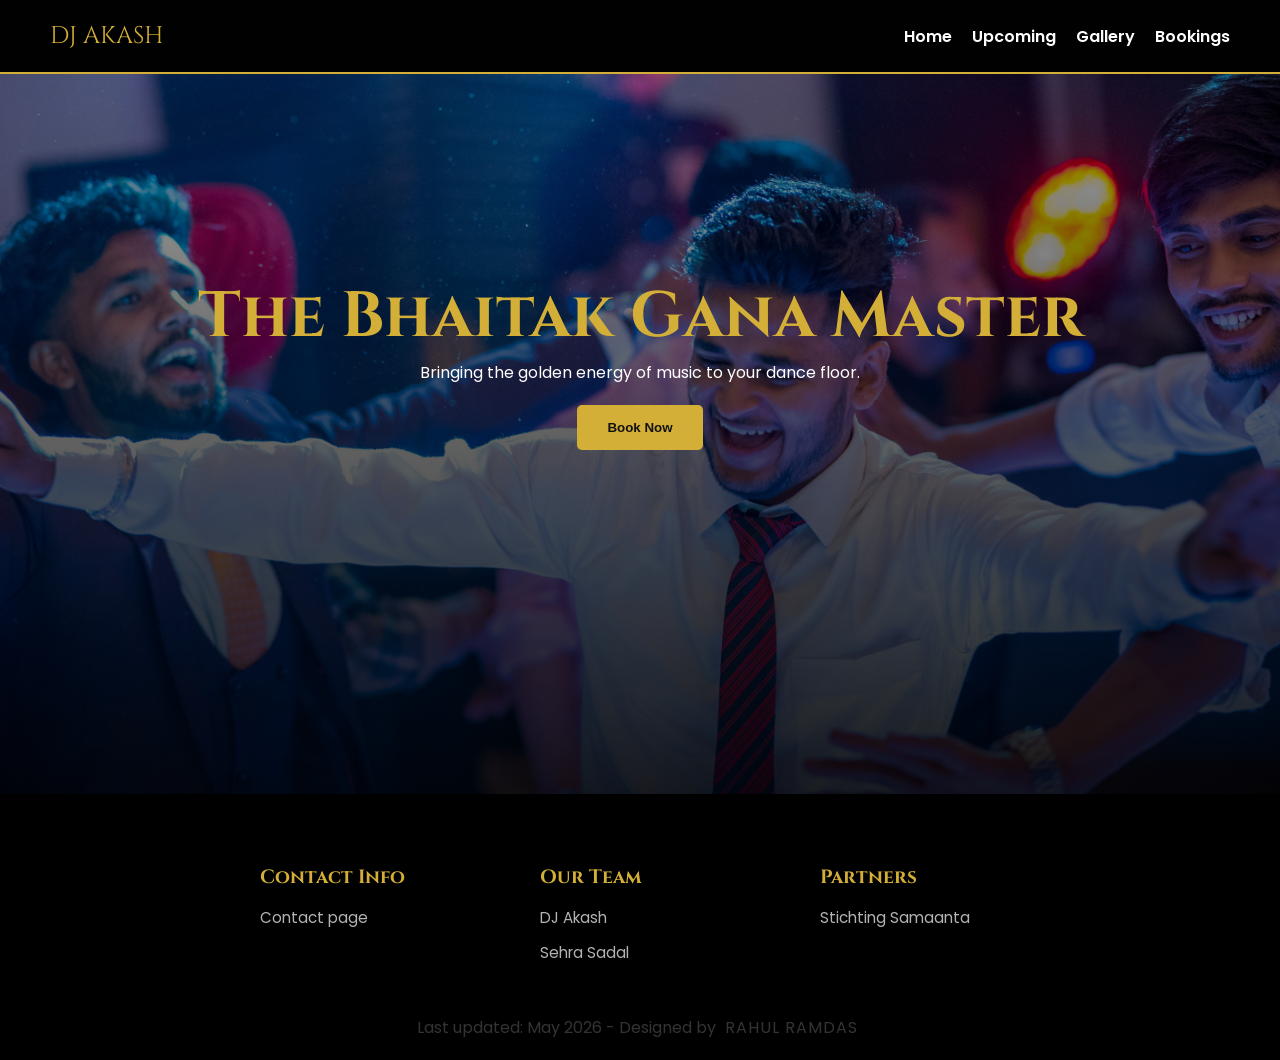
==== index.html @ 191966ba "temp image vervangen" ====
<!DOCTYPE html>
<html lang="en">

    <!-- ================================================= -->
    <!-- ================================================= -->
    <!-- ================================================= -->  
                          <!-- header -->
    <!-- ================================================= -->
    <!-- ================================================= -->
    <!-- ================================================= -->
<head>
    <meta charset="UTF-8">
    <meta name="viewport" content="width=device-width, initial-scale=1.0">
    <title>DJ Akash</title>
    <link rel="stylesheet" href="style.css">
    <link rel="icon" type="images/png" href="images/vinyl-record.png">
    <link href="https://fonts.googleapis.com/css2?family=Cinzel:wght@700&family=Poppins:wght@300;400;600&display=swap" rel="stylesheet">
</head>
<body>

    <nav>
        <div class="logo">DJ AKASH</div>
        <ul>
            <li><a href="#home" onclick="showPage('home')">Home</a></li>
            <li><a href="#upcoming" onclick="showPage('upcoming')">Upcoming</a></li>
            <li><a href="#gallery" onclick="showPage('gallery')">Gallery</a></li>
            <li><a href="#contact" onclick="showPage('contact')">Bookings</a></li>
        </ul>
    </nav>


    <!-- ================================================= -->
    <!-- ================================================= -->
    <!-- ================================================= -->  
                          <!-- home -->
    <!-- ================================================= -->
    <!-- ================================================= -->
    <!-- ================================================= -->

    <section id="home" class="page active hero-bg">
        <div class="hero">
            <h1>The Bhaitak Gana Master</h1>
            <p>Bringing the golden energy of music to your dance floor.</p>
            <button class="gold-btn" onclick="showPage('contact')">Book Now</button>
        </div>
    </section>

    <!-- ================================================= -->
    <!-- ================================================= -->
    <!-- ================================================= -->
                    <!-- Upcoming events -->
    <!-- ================================================= -->
    <!-- ================================================= -->
    <!-- ================================================= -->

    <section id="upcoming" class="page">
        <h2>Upcoming Events!</h2>
        <div class="event-list">
            <div class="event-card" onclick="openFlyer('images/karaokeevent.png')">
                <div class="date">25 MEI</div>
                <div class="details">
                    <h3>Karaoke Event bij Stichting Samaanta</h3>
                    <p>Het 25e jubilieum van de Familiesportdag!</p>
                    <p>Tijd: 12.30 tot max 15.00</p>
                    <p>Locatie: Sportpark Schenkel - Capelseweg 31, 2907 XA, Capelle aan den IJssel</p>
                </div>
            </div>
            <div class="event-card" onclick="openFlyer('images/reunievent.jpeg')">
                <div class="date">14 JUNI</div>
                <div class="details">
                    <h3>Reünie Party Lloret de Mar - BOMBOL EDITION</h3>
                    <p>DJ AKASH & SIRODJENI LONDA KE NAACH</p>
                    <p>Karaoke, Baithak Gana en Live voetbal kijken!</p>
                    <p>Tijd: 17:00 tot 00:00</p>
                    <p>Locatie: SVH Noordweg 74 Den Haag</p>
                </div>
            </div>
        </div>
    </section>

    <!-- ================================================= -->
    <!-- ================================================= -->
    <!-- ================================================= -->
                        <!-- Gallery -->
    <!-- ================================================= -->
    <!-- ================================================= -->
    <!-- ================================================= -->

    <section id="gallery" class="page">
        <h2>Past Events</h2>
        <div class="gallery-container">
            <div class="event-group">
                <h3>DJ Optreden Schoonhoven - Bday!</h3>
                <div class="grid">
                    <img src="images/temp.jpg" alt="Event">
                    <img src="images/temp.jpg" alt="Event">
                </div>
            </div>
            <!-- Template voor "oude" events. -->
            <!-- <div class="event-group">
                <h3>Bollywood Gala (Jan 2025)</h3>
                <div class="grid">
                    <img src="images/temp.jpg" alt="Event">
                    <img src="images/temp.jpg" alt="Event">
                </div> -->
            </div>
        </div>
    </section>

    <!-- ================================================= -->
    <!-- ================================================= -->
    <!-- ================================================= -->
                        <!-- Contact -->
    <!-- ================================================= -->
    <!-- ================================================= -->
    <!-- ================================================= -->

    <section id="contact" class="page">
        <h2>Get In Touch</h2>
        <form action="https://formspree.io/f/xzdonbjg" method="POST">
            <input type="text" name="name" placeholder="Your Name" required>
            <input type="email" name="_replyto" placeholder="Your Email" required>
            <textarea name="message" placeholder="Event Details & Date" required></textarea>
            
            <input type="hidden" name="_next" value="https://dj-akash.com/#thanks">
            
            <button type="submit" class="gold-btn">Send Inquiry</button>
        </form>
    </section>

    <!-- ================================================= -->
    <!-- ================================================= -->
    <!-- ================================================= -->
                        <!-- Thanks -->
    <!-- ================================================= -->
    <!-- ================================================= -->
    <!-- ================================================= -->


    <section id="thanks" class="page">
        <div style="text-align: center; margin-top: 50px;">
            <h1 style="color: var(--gold); font-family: 'Cinzel', serif;">✨ Thanks! ✨</h1>
            <p>Your message has been sent successfully.</p>
            <p>DJ Ramdas will get back to you shortly to confirm the details.</p>
            <button class="gold-btn" onclick="showPage('home')">Back to Home</button>
        </div>
    </section>

    <script src="script.js"></script>
</body>

    <!-- ================================================= -->
    <!-- ================================================= -->
    <!-- ================================================= -->  
                          <!-- footer -->
    <!-- ================================================= -->
    <!-- ================================================= -->
    <!-- ================================================= -->

<body>
    <footer>
        
<div class="footerContainer">

    <div class="footerColumn">
        <h3>Contact Info</h3>
        <ul>
            <li><a href="#" onclick="showPage('contact')">Contact page</a></li>
            <!-- <li><a href="mailto:info@dj-akash.com">info@dj-akash.com</a></li> -->
        </ul>
    </div>

    <div class="footerColumn">
        <h3>Our Team</h3>
        <ul>
            <li><a>DJ Akash</a></li>
            <li><a>Sehra Sadal</a></li>
        </ul>
    </div>

    <div class="footerColumn">
        <h3>Partners</h3>
        <ul>
            <li><a href="https://www.samaanta.nl/">Stichting Samaanta</a></li>
        </ul>
    </div>

</div>


    <div class="footerBottom">
        <p><a>Last updated: May 2026 - Designed by <span class="designer">Rahul Ramdas</span></a></p>
    </div>
</footer>


<!-- Flyer pop up code -->
<div id="flyerModal" class="modal-overlay" onclick="closeFlyer()">
    <div class="modal-content" onclick="event.stopPropagation()">
        <span class="close-btn" onclick="closeFlyer()">&times;</span>
        <img id="modalImg" src="" alt="Event Flyer" class="flyer-img">
</div>


</body>    
</html>
---- style.css ----
:root {
    --gold: #D4AF37;
    --black: #121212;
    --dark-grey: #1f1f1f;
    --white: #ffffff;
    --testgreen: #00ff00;
}

body {
    margin: 0;
    font-family: 'Poppins', sans-serif;
    background-color: var(--black);
    color: var(--white);
    overflow-x: hidden;
}

nav {
    display: flex;
    justify-content: space-between;
    align-items: center;
    padding: 20px 50px;
    background: rgba(0, 0, 0, 0.9);
    border-bottom: 2px solid var(--gold);
    position: sticky;
    top: 0;
    z-index: 1000;
}

.logo {
    font-family: 'Cinzel', serif;
    font-size: 1.5rem;
    color: var(--gold);
}

nav ul { display: flex; list-style: none; }
nav ul li { margin-left: 20px; }
nav ul li a { 
    text-decoration: none; 
    color: var(--white); 
    font-weight: 600;
    transition: 0.3s;
}
nav ul li a:hover { color: var(--gold); }

/* Page Control */
.page { display: none; padding: 100px 50px; min-height: 80vh; }
.active { display: block; animation: fadeIn 0.8s ease-in; }

@keyframes fadeIn {
    from { opacity: 0; transform: translateY(20px); }
    to { opacity: 1; transform: translateY(0); }
}

/* Hero Section */
.hero { 
    text-align: center; 
    margin-top: 100px; 
}
.hero h1 { font-family: 'Cinzel', serif; font-size: 4rem; color: var(--gold); }

.gold-btn {
    background: var(--gold);
    color: var(--black);
    border: none;
    padding: 15px 30px;
    font-weight: bold;
    cursor: pointer;
    border-radius: 5px;
    margin-top: 20px;
}


.hero-bg {/* We layer a 50% dark overlay ON TOP of the image using a gradient */
    background-image: linear-gradient(rgba(0, 0, 0, 0.3), rgba(0, 0, 0, 0.95)), url('images/indianparty.jpg');
    background-size: cover;        /* This forces the image to scale and fill the entire screen */
    background-position: center;   /* Keeps the focus of the photo dead-center */
    background-repeat: no-repeat;  /* Stops the image from tiling/repeating */
    background-attachment: fixed;  /* Optional: gives a cool parallax scrolling effect */
}



/* Events */
.event-card {
    display: flex;
    cursor: pointer;
    background: var(--dark-grey);
    margin-top: 20px;
    margin-bottom: 20px;

    /* Add a transparent border to the other 3 sides right now. */
    /* This acts as a placeholder so the layout doesn't "jump" when the border appears on hover. */
    border-top: 1px solid transparent;
    border-right: 1px solid transparent;
    border-bottom: 1px solid transparent;

    border-left: 5px solid var(--gold);
    padding: 20px;
    transition: 0.3s;
}
.event-card .date { font-size: 1.5rem; font-weight: bold; color: var(--gold); margin-right: 30px; min-width: 80px; }

/* 2. The Hover State Magic */
.event-card:hover {
    background: #2a2a2a; /* Lightens the dark grey background slightly to "light it up" */
    
    /* Swaps the transparent borders out for golden ones */
    border-top: 1px solid var(--gold);
    border-right: 1px solid var(--gold);
    border-bottom: 1px solid var(--gold);
    
    /* Adds a soft, premium golden neon glow around the card */
    box-shadow: 0 0 15px rgba(212, 175, 55, 0.3); 
    
    /* Optional: Slightly lifts the card up for a tactile 3D effect */
    transform: translateY(-2px); 
}

/* Pop up modal/flyer */
/* The dark background overlay that covers the entire screen */
.modal-overlay {
    display: none; /* Hidden by default */
    position: fixed;
    top: 0;
    left: 0;
    width: 100%;
    height: 100%;
    background-color: rgba(0, 0, 0, 0.85); /* Deep dark transparency */
    z-index: 2000; /* Sits on top of everything else, even the navbar */
    justify-content: center;
    align-items: center;
    opacity: 0;
    transition: opacity 0.3s ease;
}

/* When active, flexbox centers the content box */
.modal-overlay.show {
    display: flex;
    opacity: 1;
}

/* The box holding the flyer image */
.modal-content {
    position: relative;
    max-width: 90%;
    max-height: 85vh;
    animation: zoomIn 0.3s ease;
}

/* The Flyer Image with its Golden Border and Frame Glow */
.flyer-img {
    max-width: 100%;
    max-height: 80vh;
    display: block;
    border: 3px solid var(--gold); /* Golden border */
    border-radius: 8px;
    box-shadow: 0 0 25px rgba(212, 175, 55, 0.5); /* Soft golden outer neon glow */
}

/* The 'X' Close Button */
.close-btn {
    position: absolute;
    top: -40px;
    right: 0;
    color: white;
    font-size: 30px;
    font-weight: bold;
    cursor: pointer;
    transition: 0.2s;
}
.close-btn:hover {
    color: var(--gold);
}

/* Smooth zoom-in animation for the flyer */
@keyframes zoomIn {
    from { transform: scale(0.9); opacity: 0; }
    to { transform: scale(1); opacity: 1; }
}



/* Gallery */
.grid {
    display: grid;
    grid-template-columns: repeat(auto-fit, minmax(200px, 1fr));
    gap: 15px;
    margin-top: 10px;
}
.grid img { width: 100%; border: 1px solid var(--gold); filter: grayscale(30%); transition: 0.3s; }
.grid img:hover { filter: grayscale(0%); transform: scale(1.05); }

/* Form */
form { max-width: 500px; margin: 0 auto; display: flex; flex-direction: column; }
input, textarea {
    background: #333;
    border: 1px solid var(--gold);
    padding: 15px;
    margin-bottom: 15px;
    color: white;
}


/* FOOTER  */
*{
    padding: 0;
    margin: 0;
    box-sizing: border-box;
}
footer{
    background-color: black;
}
/* .footerContainer{
    width: 100%;
    padding: 70px 30px 20px ; /* top, left/right, bottom 

} */

.footerContainer {
    width: 100%;
    padding: 70px 30px 20px ; /* top, left/right, bottom */
    display: flex;            /* Turns the container into a flex layout row */
    justify-content: center;   /* Centers the group of columns on the screen */
    gap: 80px;                /* Pushes them apart horizontally */
}

/*------------*/
/* 2. Each Individual Column forces its internal content to align LEFT */
.footerColumn {
    text-align: left;        /*  This keeps your headers and text aligned left! */
    min-width: 200px;        /* Prevents columns from getting too squished */
}

/* 3. Style the column headers */
.footerColumn h3 {
    color: var(--gold);
    font-family: 'Cinzel', serif;
    font-size: 1.2rem;
    margin-bottom: 15px;     /* Space between header and the links below */
}

/* 4. Clean up the lists inside the columns */
.footerColumn ul {
    list-style: none;        /* Removes default bullet points */
    padding: 0;
    margin: 0;
}

.footerColumn ul li {
    margin-bottom: 10px;     /* Vertical spacing between links */
}

.footerColumn ul li a {
    color: #ffffff;
    text-decoration: none;
    opacity: 0.7;
    font-family: 'Poppins', sans-serif;
    font-size: 0.95rem;
    transition: 0.3s;
}

/* Hover state for links */
.footerColumn ul li a:hover {
    opacity: 1;
    color: var(--gold);      /* Turns gold on hover to match your brand */
}



/*------------*/

.footerBottom{
    background-color: black;
    padding: 20px;
    text-align: center;
}


.footerBottom p{
    color: white;
}
.footerBottom p a{
    opacity: 0.2;
    transition: 0.5s;
}

.designer {
    /* opacity: 0.5; */
    text-transform: uppercase;
    letter-spacing: 1px;
    font-weight: 400;
    margin: 0px 5px;
}

.footerBottom p a:hover{
    opacity: 1;
    .designer{
        color: gold;
    }
}



/* Phone scaling */
@media (max-width: 700px){
/* --- WHAT WE ARE FOCUSING ON (MOBILE NAV) --- */
    nav {
        flex-direction: column;    /* Stacks the Logo and the Menu vertically */
        align-items: center;       /* Centers them both */
        gap: 15px;                 /* Adds clean space between logo and menu */
        padding: 10px 20px;        /* Reduces the padding to fit better on smaller screens */
        width: flex; 
    }
    
    nav ul { 
        flex-direction: row;       /* Keeps them horizontal, OR change to 'column' if you have many links */
        flex-wrap: wrap;           /* If links are too long, they safely wrap to the next line instead of breaking the page */
        justify-content: center;   /* Centers the links under the logo */
        padding: 0;
    }

    nav ul li { 
        margin: 5px 10px;          /* Balanced spacing all around the links on mobile */
    }
    /* ------------------------------------------- */

    /* Page Control Mobile Adjustments */
    .page { 
        padding: 60px 20px;        /* Reduces giant padding so users don't just see blank space on a phone */
        
    }
    
    /* Footer */
    .footerNav ul{
        flex-direction: column;
    } 

    .footerNav{
        margin: 5px;
    }
    .footerContainer{
        padding: 20px 5px 5px; 
        flex-direction: column;    /* Stacks your footer columns vertically on mobile */
        align-items: center;
        text-align: center;
        gap: 30px;
    }
    .footerNav ul li{
        width:100%;
        text-align: center;
        margin: 10px;
    }
    .footerColumn {
        text-align: center;        /* Centers footer text for a cleaner mobile look */
    }   
    .socialIcons a{
        padding: 8px;
        margin: 4px;
    }
}
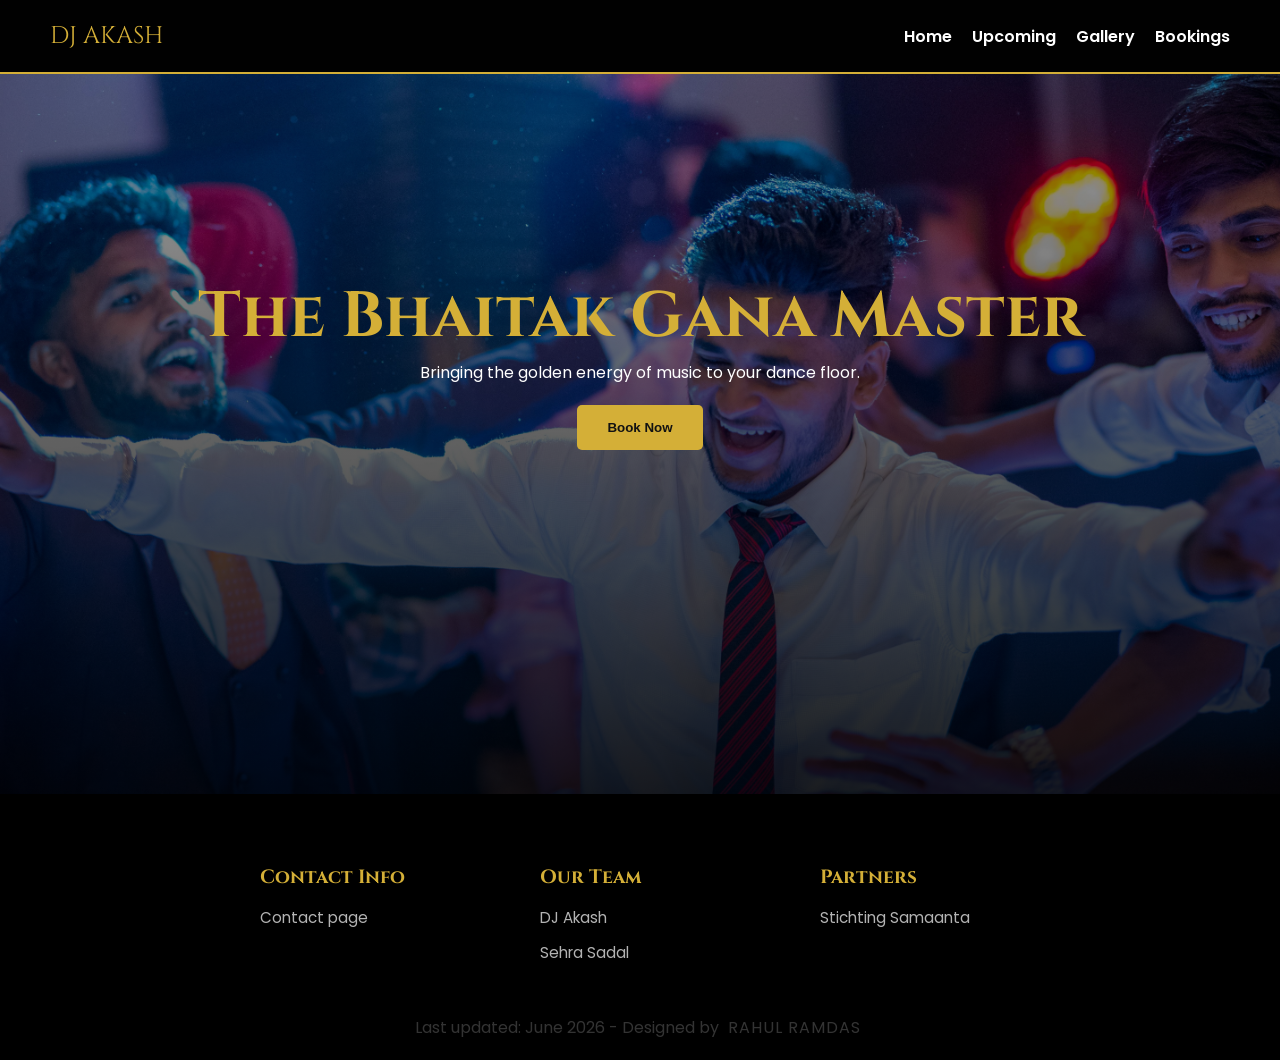
==== commit a5b1318c: "working commit (post/delete/edit/autoforward) events" ====
--- a/index.html
+++ b/index.html
@@ -13,7 +13,7 @@
     <meta name="viewport" content="width=device-width, initial-scale=1.0">
     <title>DJ Akash</title>
     <link rel="stylesheet" href="style.css">
-    <link rel="icon" type="images/png" href="images/vinyl-record.png">
+    <link rel="icon" type="images/png" href="media/images/vinyl-record.png">
     <link href="https://fonts.googleapis.com/css2?family=Cinzel:wght@700&family=Poppins:wght@300;400;600&display=swap" rel="stylesheet">
 </head>
 <body>
@@ -21,10 +21,10 @@
     <nav>
         <div class="logo">DJ AKASH</div>
         <ul>
-            <li><a href="#home" onclick="showPage('home')">Home</a></li>
-            <li><a href="#upcoming" onclick="showPage('upcoming')">Upcoming</a></li>
-            <li><a href="#gallery" onclick="showPage('gallery')">Gallery</a></li>
-            <li><a href="#contact" onclick="showPage('contact')">Bookings</a></li>
+            <li><a href="#" onclick="event.preventDefault(); showPage('home')">Home</a></li>
+            <li><a href="#" onclick="event.preventDefault(); showPage('upcoming')">Upcoming</a></li>
+            <li><a href="#" onclick="event.preventDefault(); showPage('gallery')">Gallery</a></li>
+            <li><a href="#" onclick="event.preventDefault(); showPage('contact')">Bookings</a></li>
         </ul>
     </nav>
 
@@ -53,28 +53,11 @@
     <!-- ================================================= -->
     <!-- ================================================= -->
 
+    <!-- Events worden gefetched van supabase -->
     <section id="upcoming" class="page">
         <h2>Upcoming Events!</h2>
-        <div class="event-list">
-            <div class="event-card" onclick="openFlyer('images/karaokeevent.png')">
-                <div class="date">25 MEI</div>
-                <div class="details">
-                    <h3>Karaoke Event bij Stichting Samaanta</h3>
-                    <p>Het 25e jubilieum van de Familiesportdag!</p>
-                    <p>Tijd: 12.30 tot max 15.00</p>
-                    <p>Locatie: Sportpark Schenkel - Capelseweg 31, 2907 XA, Capelle aan den IJssel</p>
-                </div>
-            </div>
-            <div class="event-card" onclick="openFlyer('images/reunievent.jpeg')">
-                <div class="date">14 JUNI</div>
-                <div class="details">
-                    <h3>Reünie Party Lloret de Mar - BOMBOL EDITION</h3>
-                    <p>DJ AKASH & SIRODJENI LONDA KE NAACH</p>
-                    <p>Karaoke, Baithak Gana en Live voetbal kijken!</p>
-                    <p>Tijd: 17:00 tot 00:00</p>
-                    <p>Locatie: SVH Noordweg 74 Den Haag</p>
-                </div>
-            </div>
+        <div class="event-list" id="dynamic-event-list">
+            <p style="text-align: center; color: var(--gold);">Loading upcoming events...</p>
         </div>
     </section>
 
@@ -86,24 +69,11 @@
     <!-- ================================================= -->
     <!-- ================================================= -->
 
+
     <section id="gallery" class="page">
-        <h2>Past Events</h2>
-        <div class="gallery-container">
-            <div class="event-group">
-                <h3>DJ Optreden Schoonhoven - Bday!</h3>
-                <div class="grid">
-                    <img src="images/temp.jpg" alt="Event">
-                    <img src="images/temp.jpg" alt="Event">
-                </div>
-            </div>
-            <!-- Template voor "oude" events. -->
-            <!-- <div class="event-group">
-                <h3>Bollywood Gala (Jan 2025)</h3>
-                <div class="grid">
-                    <img src="images/temp.jpg" alt="Event">
-                    <img src="images/temp.jpg" alt="Event">
-                </div> -->
-            </div>
+        <h2>Photo Gallery</h2>
+        <div id="dynamic-gallery-list">
+            <p style="text-align: center; color: var(--gold);">Loading past event highlights...</p>
         </div>
     </section>
 
@@ -146,9 +116,10 @@
         </div>
     </section>
 
+<script src="https://cdn.jsdelivr.net/npm/@supabase/supabase-js@2"></script>
+
     <script src="script.js"></script>
 </body>
-
     <!-- ================================================= -->
     <!-- ================================================= -->
     <!-- ================================================= -->  
@@ -157,50 +128,53 @@
     <!-- ================================================= -->
     <!-- ================================================= -->
 
-<body>
-    <footer>
+
         
-<div class="footerContainer">
+<footer>
+        <div class="footerContainer">
+            <div class="footerColumn">
+                <h3>Contact Info</h3>
+                <ul>
+                    <li><a href="#" onclick="showPage('contact')">Contact page</a></li>
+                </ul>
+            </div>
 
-    <div class="footerColumn">
-        <h3>Contact Info</h3>
-        <ul>
-            <li><a href="#" onclick="showPage('contact')">Contact page</a></li>
-            <!-- <li><a href="mailto:info@dj-akash.com">info@dj-akash.com</a></li> -->
-        </ul>
+            <div class="footerColumn">
+                <h3>Our Team</h3>
+                <ul>
+                    <li><a>DJ Akash</a></li>
+                    <li><a>Sehra Sadal</a></li>
+                </ul>
+            </div>
+
+            <div class="footerColumn">
+                <h3>Partners</h3>
+                <ul>
+                    <li><a href="https://www.samaanta.nl/">Stichting Samaanta</a></li>
+                </ul>
+            </div>
+        </div>
+
+        <div class="footerBottom">
+            <p><a>Last updated: June 2026 - Designed by <span class="designer">Rahul Ramdas</span></a></p>
+        </div>
+    </footer>
+
+    <div id="flyerModal" class="modal-overlay" onclick="closeFlyer()">
+        <div class="modal-content" onclick="event.stopPropagation()">
+            <span class="close-btn" onclick="closeFlyer()">&times;</span>
+            <img id="modalImg" src="" alt="Event Flyer" class="flyer-img">
+        </div> </div> <div id="galleryModal" class="modal-overlay" style="display: none; z-index: 9999;" onclick="closeGalleryModal()">
+        <span class="close-btn" onclick="closeGalleryModal()">&times;</span>
+        
+        <button class="nav-btn prev-btn" onclick="event.stopPropagation(); changeGalleryPhoto(-1)">&#10094;</button>
+        
+        <div class="modal-content" onclick="event.stopPropagation()" style="box-shadow: 0 0 25px var(--gold);">
+            <img id="galleryModalImg" src="" alt="Gallery Image" class="flyer-img">
+        </div>
+        
+        <button class="nav-btn next-btn" onclick="event.stopPropagation(); changeGalleryPhoto(1)">&#10095;</button>
     </div>
-
-    <div class="footerColumn">
-        <h3>Our Team</h3>
-        <ul>
-            <li><a>DJ Akash</a></li>
-            <li><a>Sehra Sadal</a></li>
-        </ul>
-    </div>
-
-    <div class="footerColumn">
-        <h3>Partners</h3>
-        <ul>
-            <li><a href="https://www.samaanta.nl/">Stichting Samaanta</a></li>
-        </ul>
-    </div>
-
-</div>
-
-
-    <div class="footerBottom">
-        <p><a>Last updated: May 2026 - Designed by <span class="designer">Rahul Ramdas</span></a></p>
-    </div>
-</footer>
-
-
-<!-- Flyer pop up code -->
-<div id="flyerModal" class="modal-overlay" onclick="closeFlyer()">
-    <div class="modal-content" onclick="event.stopPropagation()">
-        <span class="close-btn" onclick="closeFlyer()">&times;</span>
-        <img id="modalImg" src="" alt="Event Flyer" class="flyer-img">
-</div>
-
 
 </body>    
 </html>
--- a/style.css
+++ b/style.css
@@ -71,7 +71,7 @@
 
 
 .hero-bg {/* We layer a 50% dark overlay ON TOP of the image using a gradient */
-    background-image: linear-gradient(rgba(0, 0, 0, 0.3), rgba(0, 0, 0, 0.95)), url('images/indianparty.jpg');
+    background-image: linear-gradient(rgba(0, 0, 0, 0.3), rgba(0, 0, 0, 0.95)), url('media/images/indianparty.jpg');
     background-size: cover;        /* This forces the image to scale and fill the entire screen */
     background-position: center;   /* Keeps the focus of the photo dead-center */
     background-repeat: no-repeat;  /* Stops the image from tiling/repeating */
@@ -300,6 +300,41 @@
 }
 
 
+/* Navigation buttons for the gallery slideshow */
+/* the next and previous buttons on the gallery page */
+.nav-btn {
+    position: absolute;
+    top: 50%;
+    transform: translateY(-50%);
+    background: rgba(0, 0, 0, 0.6);
+    color: var(--gold, #d4af37);
+    border: 1px solid var(--gold, #d4af37);
+    font-size: 28px;
+    padding: 12px 18px;
+    cursor: pointer;
+    border-radius: 4px;
+    transition: 0.3s;
+    z-index: 1010;
+    font-family: sans-serif;
+}
+.nav-btn:hover {
+    background: var(--gold, #d4af37);
+    color: #000;
+    box-shadow: 0 0 15px var(--gold, #d4af37);
+}
+.prev-btn { left: 40px; }
+.next-btn { right: 40px; }
+
+/* Mobile responsiveness for slider arrows */
+@media (max-width: 600px) {
+    .nav-btn {
+        padding: 8px 12px;
+        font-size: 20px;
+    }
+    .prev-btn { left: 10px; }
+    .next-btn { right: 10px; }
+}
+
 
 /* Phone scaling */
 @media (max-width: 700px){
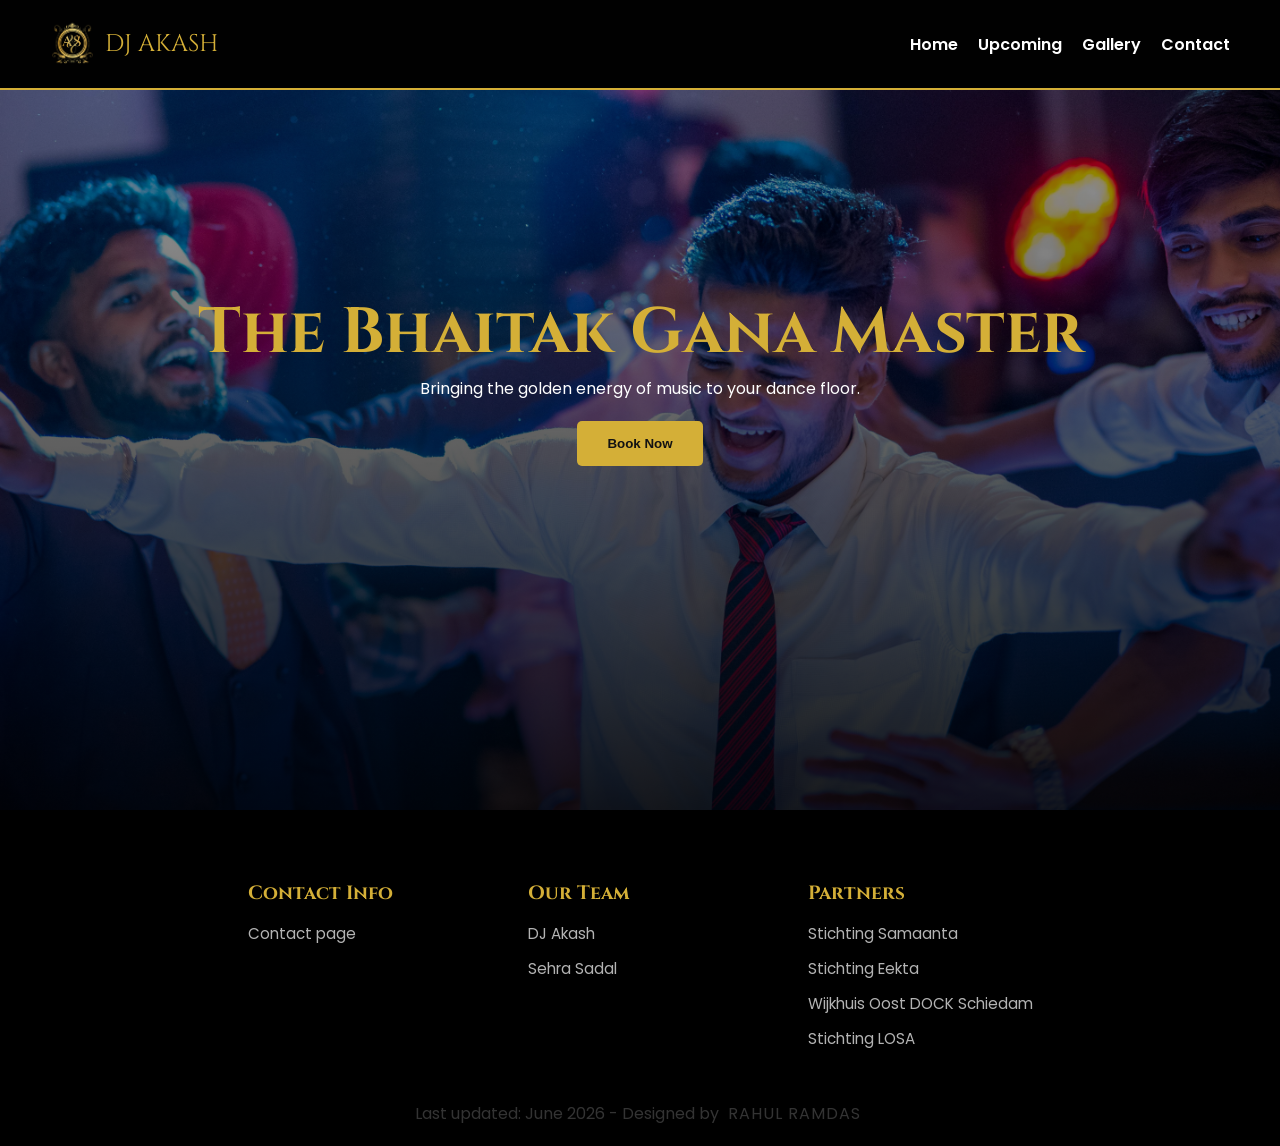
==== commit 5e64d642: "prio1-4 uitgewerkt" ====
--- a/index.html
+++ b/index.html
@@ -19,12 +19,15 @@
 <body>
 
     <nav>
-        <div class="logo">DJ AKASH</div>
+        <div class="logo">
+            <img src="media/images/djakash.png" alt="DJ Akash">
+            <span>DJ AKASH</span>
+        </div>
         <ul>
             <li><a href="#" onclick="event.preventDefault(); showPage('home')">Home</a></li>
             <li><a href="#" onclick="event.preventDefault(); showPage('upcoming')">Upcoming</a></li>
             <li><a href="#" onclick="event.preventDefault(); showPage('gallery')">Gallery</a></li>
-            <li><a href="#" onclick="event.preventDefault(); showPage('contact')">Bookings</a></li>
+            <li><a href="#" onclick="event.preventDefault(); showPage('contact')">Contact</a></li>
         </ul>
     </nav>
 
@@ -87,6 +90,7 @@
 
     <section id="contact" class="page">
         <h2>Get In Touch</h2>
+        <h3>Please fill in the following form to get in contact with us. If you do not receive a response within five business days, please feel free to call us, using the phone number found in flyers for upcoming events.</h3></3>
         <form action="https://formspree.io/f/xzdonbjg" method="POST">
             <input type="text" name="name" placeholder="Your Name" required>
             <input type="email" name="_replyto" placeholder="Your Email" required>
@@ -94,8 +98,14 @@
             
             <input type="hidden" name="_next" value="https://dj-akash.com/#thanks">
             
-            <button type="submit" class="gold-btn">Send Inquiry</button>
+            <button type="submit" class="gold-btn">Send message</button>
         </form>
+
+        <h3>You can also reach us via WhatsApp! Click on the button to get in contact!</h3>
+        <button type="submit" class="gold-btn">
+            <a target="_blank" rel="noopener noreferrer" href="https://wa.me/@akashsramdas" style="color: black; text-decoration: none;">WhatsApp</a>
+        </button>
+
     </section>
 
     <!-- ================================================= -->
@@ -142,7 +152,7 @@
             <div class="footerColumn">
                 <h3>Our Team</h3>
                 <ul>
-                    <li><a>DJ Akash</a></li>
+                    <li><a target="_blank" rel="noopener noreferrer" href="https://wa.me/@akashsramdas">DJ Akash</a></li>
                     <li><a>Sehra Sadal</a></li>
                 </ul>
             </div>
@@ -151,6 +161,9 @@
                 <h3>Partners</h3>
                 <ul>
                     <li><a href="https://www.samaanta.nl/">Stichting Samaanta</a></li>
+                    <li><a target="_blank" rel="noopener noreferrer" href="https://www.eekta.com/vereniging">Stichting Eekta</a></li>
+                    <li><a>Wijkhuis Oost DOCK Schiedam</a></li>
+                    <li><a>Stichting LOSA</a></li>
                 </ul>
             </div>
         </div>
--- a/style.css
+++ b/style.css
@@ -30,6 +30,19 @@
     font-family: 'Cinzel', serif;
     font-size: 1.5rem;
     color: var(--gold);
+    display: flex;
+    align-itmes: center;
+    gap: 10px;
+}
+
+.logo img {
+    width: 45px;
+    height: 45px;
+    object-fit: contain;
+}
+
+.logo span {
+    line-height: 2;
 }
 
 nav ul { display: flex; list-style: none; }
@@ -191,7 +204,13 @@
 .grid img:hover { filter: grayscale(0%); transform: scale(1.05); }
 
 /* Form */
-form { max-width: 500px; margin: 0 auto; display: flex; flex-direction: column; }
+form { 
+    max-width: 500px; 
+    padding: 50px 0px 50px ; 
+    margin: 0 auto; 
+    display: flex; 
+    flex-direction: column; 
+}
 input, textarea {
     background: #333;
     border: 1px solid var(--gold);
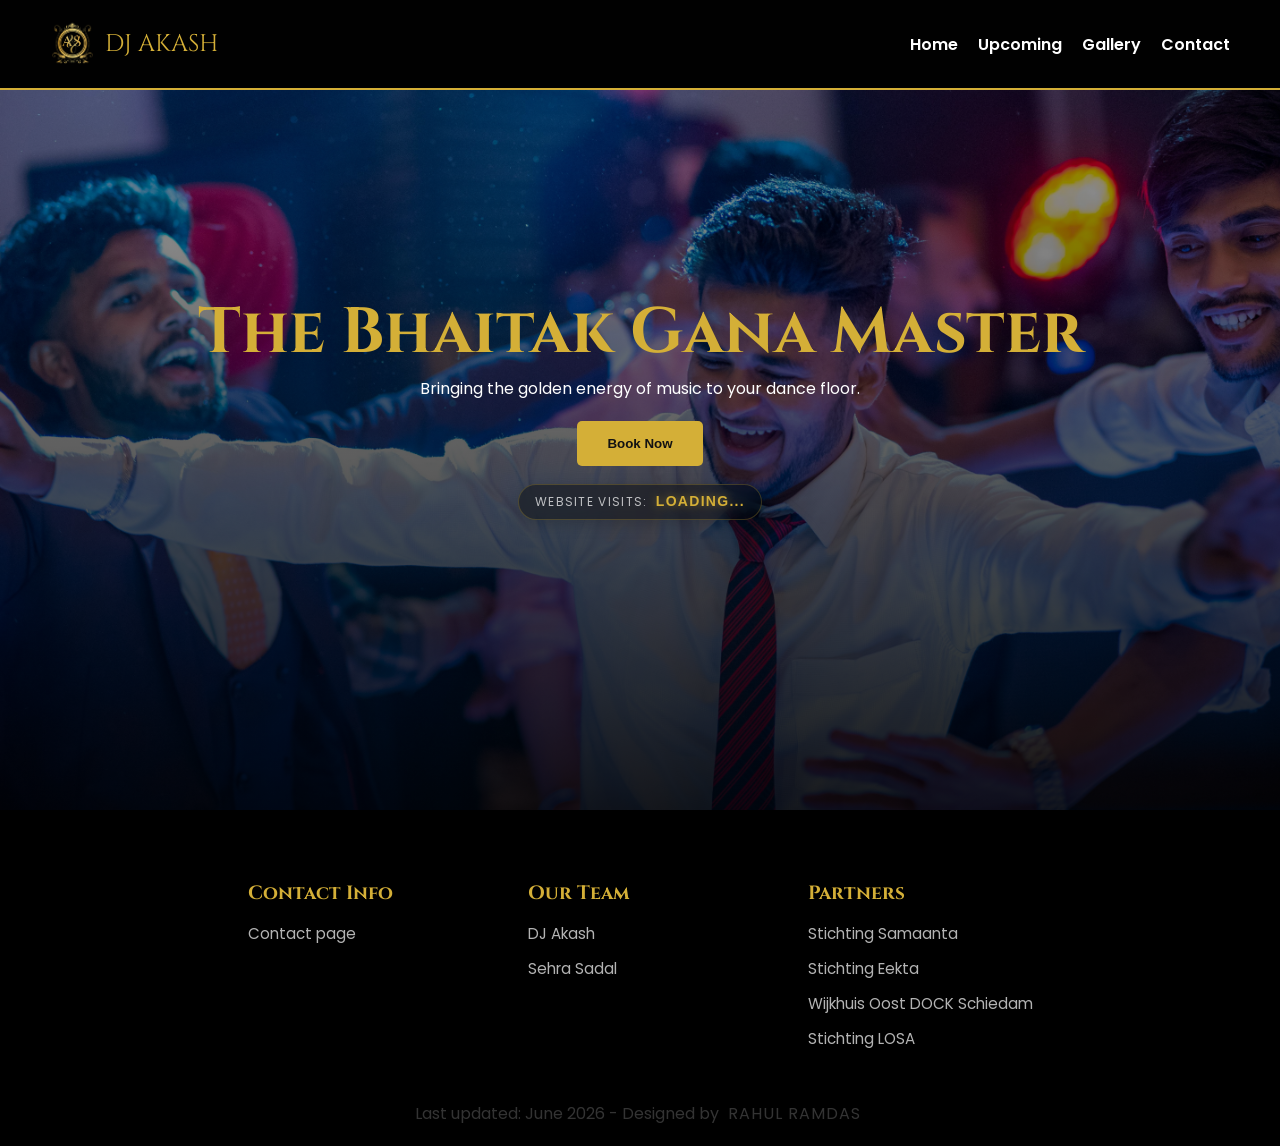
==== commit 54568141: "visit counter" ====
--- a/index.html
+++ b/index.html
@@ -46,6 +46,10 @@
             <p>Bringing the golden energy of music to your dance floor.</p>
             <button class="gold-btn" onclick="showPage('contact')">Book Now</button>
         </div>
+
+        <p class="visitor-counter">
+            Website visits: <span id="visit-count">Loading...</span>
+        </p>
     </section>
 
     <!-- ================================================= -->
--- a/style.css
+++ b/style.css
@@ -67,7 +67,7 @@
 /* Hero Section */
 .hero { 
     text-align: center; 
-    margin-top: 100px; 
+    margin-top: 100px;
 }
 .hero h1 { font-family: 'Cinzel', serif; font-size: 4rem; color: var(--gold); }
 
@@ -315,6 +315,82 @@
     opacity: 1;
     .designer{
         color: gold;
+    }
+}
+
+/* =====================================================
+   VISITOR COUNTER
+   ===================================================== */
+
+.visitor-counter {
+    margin: 18px auto 0 auto;
+
+    color: rgba(255, 255, 255, 0.7);
+    font-size: 12px;
+    letter-spacing: 1.3px;
+    text-transform: uppercase;
+    text-align: center;
+
+    display: block;
+    width: fit-content;
+
+    padding: 8px 16px;
+
+    background: rgba(0, 0, 0, 0.4);
+    border: 1px solid rgba(212, 175, 55, 0.25);
+    border-radius: 20px;
+
+    backdrop-filter: blur(8px);
+    -webkit-backdrop-filter: blur(8px);
+
+    box-shadow: 0 4px 15px rgba(0, 0, 0, 0.2);
+    transition: all 0.3s ease;
+}
+
+.visitor-counter span {
+    margin-left: 4px;
+    text-align: center;
+    color: var(--gold, #d4af37);
+    font-size: 14px;
+    font-weight: 700;
+    width: fit-content;
+    text-shadow: 0 0 8px rgba(212, 175, 55, 0.5);
+    width: fit-content;
+    text-align: center;
+}
+
+.visitor-counter:hover {
+    border-color: rgba(212, 175, 55, 0.5);
+    background: rgba(0, 0, 0, 0.55);
+}
+
+
+
+/* =====================================================
+   LOADING STATE
+   ===================================================== */
+
+.visitor-counter span:empty {
+    opacity: 0.5;
+}
+
+/* =====================================================
+   MOBILE
+   ===================================================== */
+
+@media (max-width: 600px) {
+    .visitor-counter {
+        bottom: 15px;
+        padding: 8px 16px;
+        width: fit-content;
+        text-align: center;
+        font-size: 11px;
+        letter-spacing: 1px;
+        white-space: nowrap;
+    }
+
+    .visitor-counter span {
+        font-size: 13px;
     }
 }
 
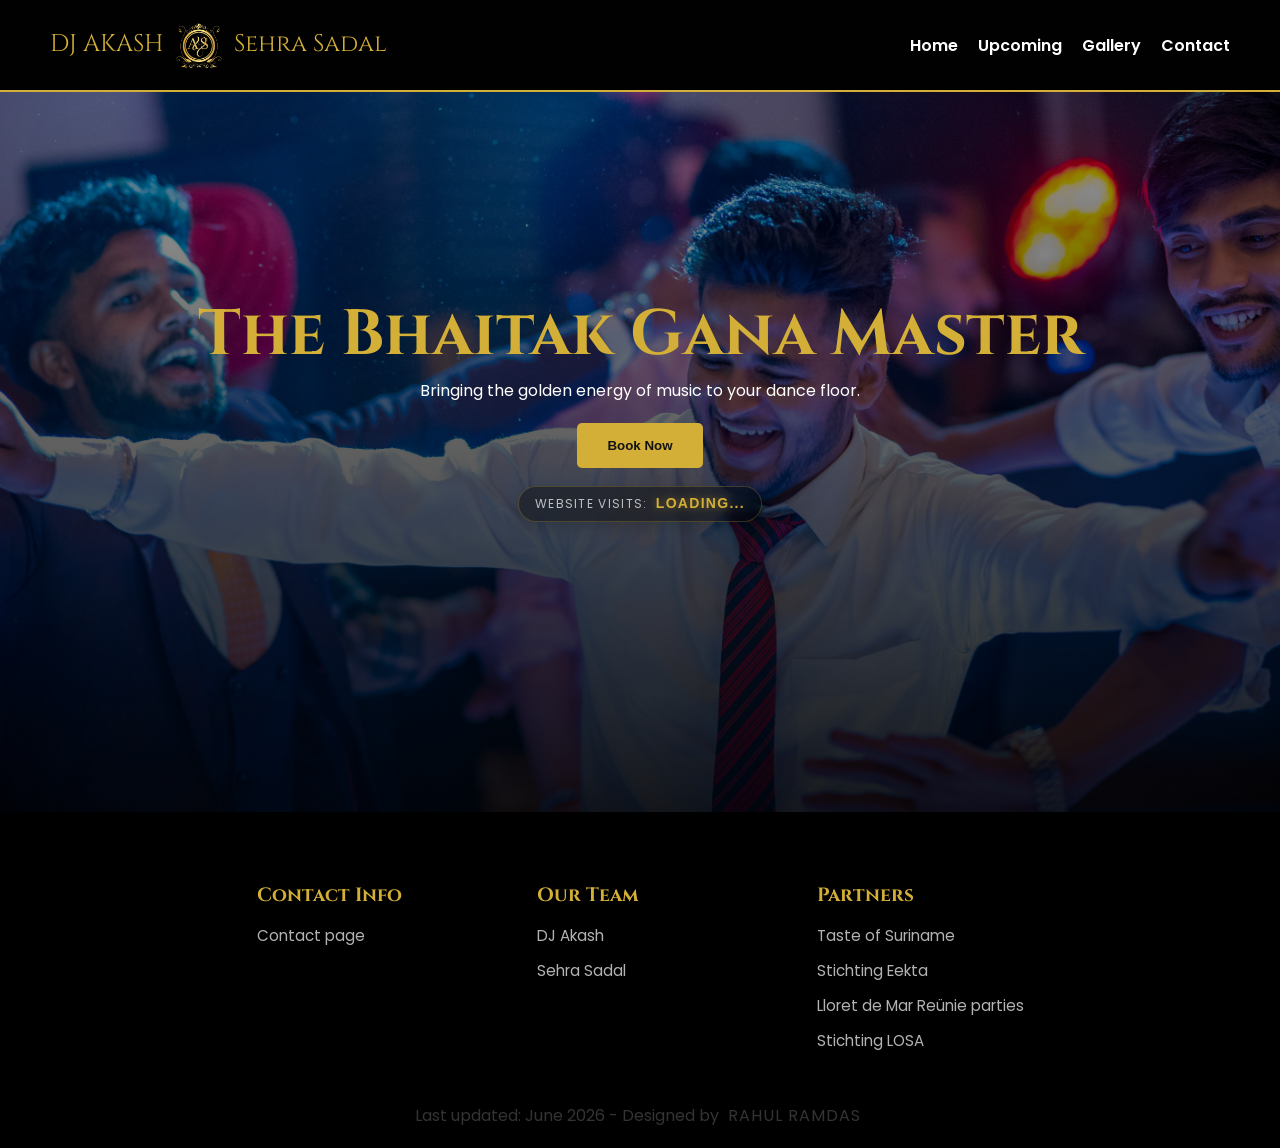
==== commit 62387852: "logo iets groter + partners + sehra" ====
--- a/index.html
+++ b/index.html
@@ -20,8 +20,9 @@
 
     <nav>
         <div class="logo">
+            <span>DJ AKASH</span>
             <img src="media/images/djakash.png" alt="DJ Akash">
-            <span>DJ AKASH</span>
+            <span>Sehra Sadal</span>
         </div>
         <ul>
             <li><a href="#" onclick="event.preventDefault(); showPage('home')">Home</a></li>
@@ -63,6 +64,7 @@
     <!-- Events worden gefetched van supabase -->
     <section id="upcoming" class="page">
         <h2>Upcoming Events!</h2>
+        <h3>Check out our upcoming events below! Click on the events to view them in full size.</h3>
         <div class="event-list" id="dynamic-event-list">
             <p style="text-align: center; color: var(--gold);">Loading upcoming events...</p>
         </div>
@@ -164,9 +166,9 @@
             <div class="footerColumn">
                 <h3>Partners</h3>
                 <ul>
-                    <li><a href="https://www.samaanta.nl/">Stichting Samaanta</a></li>
+                    <li><a href="http://www.tasteofsuriname.nl/">Taste of Suriname</a></li>
                     <li><a target="_blank" rel="noopener noreferrer" href="https://www.eekta.com/vereniging">Stichting Eekta</a></li>
-                    <li><a>Wijkhuis Oost DOCK Schiedam</a></li>
+                    <li><a target="_blank" rel="noopener noreferrer" href="https://www.facebook.com/shalini.ramdin.7?locale=nl_NL">Lloret de Mar Reünie parties</a></li>
                     <li><a>Stichting LOSA</a></li>
                 </ul>
             </div>
--- a/style.css
+++ b/style.css
@@ -36,8 +36,8 @@
 }
 
 .logo img {
-    width: 45px;
-    height: 45px;
+    width: 50px;
+    height: 50px;
     object-fit: contain;
 }
 
